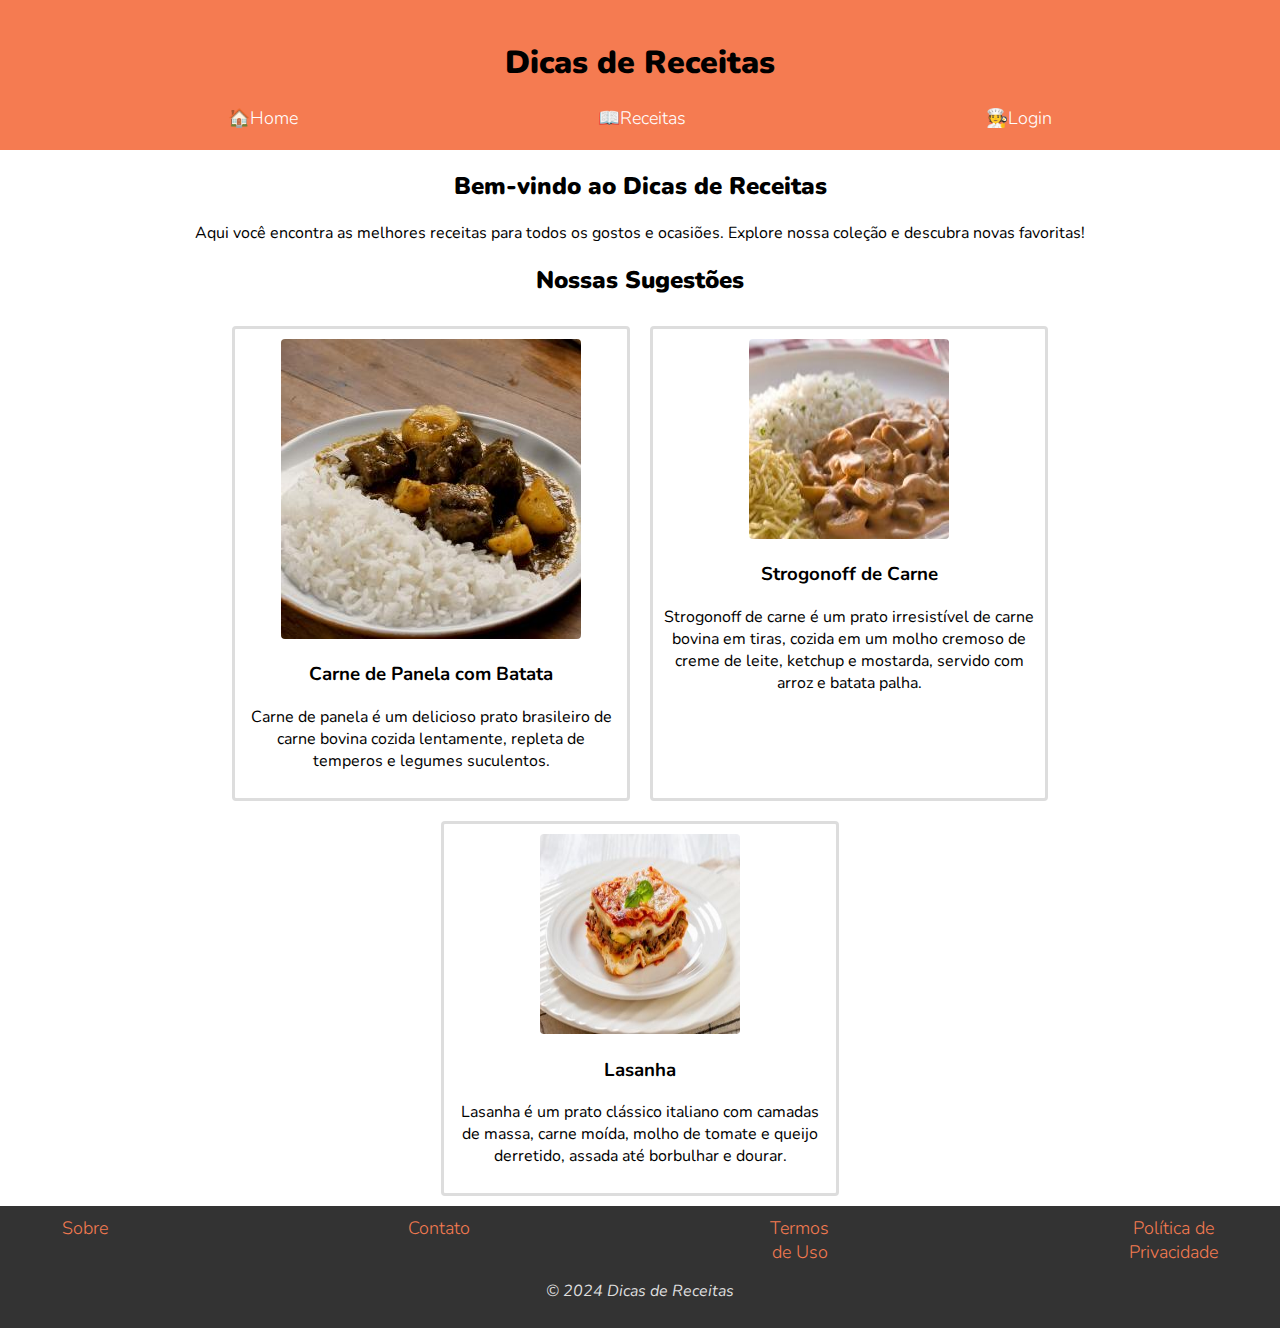
==== index.html @ 7b2971dc "aaa" ====
<!DOCTYPE html>
<html lang="pt-br">

<head>
    <meta charset="UTF-8">
    <meta name="viewport" content="width=device-width, initial-scale=1.0">
    <title>Dicas de Receitas</title>
    <link rel="stylesheet" href="css/style.css">
</head>

<body>
    <section class="all">
        <header>
            <div class="container">
                <h1>Dicas de Receitas</h1>
                <div id="aba">
                    <nav>
                        <ul class="inline-list">
                            <li><a href="index.html">🏠Home</a></li>
                            <li><a href="#">📖Receitas</a></li>
                            <li><a href="login.html">🧑‍🍳Login</a></li>
                        </ul>
                    </nav>
                </div>
            </div>
        </header>
        <main>
            <section class="intro">
                <h2>Bem-vindo ao Dicas de Receitas</h2>
                <p>Aqui você encontra as melhores receitas para todos os gostos e ocasiões. Explore nossa coleção e
                    descubra novas favoritas!</p>
            </section>
            <section class="recipes">
                <h2>Nossas Sugestões </h2>
                <div class="recipe-gallery">
                    <div class="recipe-item" id="carnepanela">

                        <img src="assets/carne-panela.jpg" alt="Receita 1">
                        <h3>Carne de Panela com Batata</h3>
                        <p>Carne de panela é um delicioso prato brasileiro de carne bovina cozida lentamente, repleta de
                            temperos e legumes suculentos.</p>

                    </div>
                    <div class="recipe-item" id="strogonoff">

                        <img src="assets/strogonoff.jpg" alt="Receita 2" height="200px" width="200px">
                        <h3>Strogonoff de Carne</h3>
                        <p>Strogonoff de carne é um prato irresistível de carne bovina em tiras, cozida em um molho
                            cremoso de creme de leite, ketchup e mostarda, servido com arroz e batata palha.</p>

                    </div>
                    <div class="recipe-item" id="lasanha">
                        
                            <img src="assets/lasanha.jpg" alt="Receita 3" height="200px" width="200px">
                            <h3>Lasanha</h3>
                            <p>Lasanha é um prato clássico italiano com camadas de massa, carne moída, molho de tomate e
                                queijo derretido, assada até borbulhar e dourar.</p>
                        
                    </div>
                </div>
            </section>
        </main>
        <footer>
            <div class="container">
                <ul class="inline-list1">
                    <li><a href="#">Sobre</a></li>
                    <li><a href="#">Contato</a></li>
                    <li><a href="#">Termos de Uso</a></li>
                    <li><a href="#">Política de Privacidade</a></li>
                </ul>
                <p class="footer">&copy; 2024 Dicas de Receitas</p>
            </div>
        </footer>
    </section>
    <script src="js/divsclick.js"></script>
</body>

</html>
---- css/style.css ----
@font-face {
  font-family: "Nunito-Black";
  src: url(Nunito/Nunito-Black.ttf);
}

@font-face {
  font-family: "Nunito-Bold";
  src: url(Nunito/Nunito-Bold.ttf);
}

@font-face {
  font-family: "Nunito-ExtraBold";
  src: url(Nunito/Nunito-ExtraBold.ttf);
}

@font-face {
  font-family: "Nunito-Italic";
  src: url(Nunito/Nunito-Italic.ttf);
}

@font-face {
  font-family: "Nunito-Light";
  src: url(Nunito/Nunito-Light.ttf);
}

@font-face {
  font-family: "Nunito-Medium";
  src: url(Nunito/Nunito-Medium.ttf);
}

@font-face {
  font-family: "Nunito-Regular";
  src: url(Nunito/Nunito-Regular.ttf);
}

body {
  background-color: white;
  margin: 0;
  padding: 0;
}

header {
  margin: 0;
  text-align: center;
  background-color: #F57B51;
  padding: 20px 0;
}

header h1 {
  font-family: "Nunito-Black";
  font-size: xx-large;
}

h2 {
  font-family: "Nunito-Black";
}

p {
  font-family: "Nunito-Regular";
}

div#aba {
  text-align: center;
  border-radius: 30px;
}

.inline-list {
  list-style-type: none;
  margin: 0;
  display: flex;
  justify-content: center;
  padding: 0;
}

.inline-list a {
  text-decoration: none;
  color: white;
  font-size: large;
  font-family: "Nunito-Light";
}

.inline-list li {
  padding: 0 250px;
}

.intro {
  text-align: center;
}

.recipes {
  padding: 0 20px;
  text-align: center;
}

.recipe-gallery {
  display: flex;
  justify-content: center;
  flex-wrap: wrap;
  cursor: pointer;
}

.recipe-item {
  border: solid #ddd;
  border-radius: 4px;
  margin: 10px;
  padding: 10px;
  width: 200px;
}

.recipe-item img {
  max-width: 100%;
  border-radius: 4px;
}

.recipe-item h3 {
  font-family: "Nunito-Bold";
}

.Lrecipes {
  text-decoration: none;
  color: black;
  font-family: "Nunito-Regular";
}

.Lrecipes h3 {
  font-family: "Nunito-Bold";
  font-size: large;
  text-decoration: none;
  color: black;
}

footer {
  text-align: center;
  padding: 10px 0;
  bottom: 0;
  width: 100%;
  background: #333;
  color: #ddd;
  position: relative;
}

footer p {
  font-family: "Nunito-Italic";
}

.inline-list1 {
  list-style-type: none;
  margin: 0;
  display: flex;
  justify-content: center;
  padding: 0;
}

.inline-list1 a {
  text-decoration: none;
  color: #F57B51;
  font-size: large;
  font-family: "Nunito-Light";
}

.inline-list1 li {
  padding: 0 170px;
  /* Aplica padding horizontal aos itens da lista */
}

/* Media query for screens up to 450px (smartphones) */
@media screen and (max-width: 450px) {
  header h1 {
    font-size: large;
  }

  .inline-list, .inline-list1 {
    flex-direction: column;
  }

  .inline-list li, .inline-list1 li {
    padding: 10px 0;
  }

  .recipe-item {
    width: 100%;
  }

  .recipe-gallery {
    flex-direction: column;
  }

  .Lrecipes h3 {
    font-size: medium;
  }
}

/* Media query for screens from 451px to 700px (small tablets) */
@media screen and (min-width: 451px) and (max-width: 700px) {
  header h1 {
    font-size: x-large;
  }

  .inline-list, .inline-list1 {
    flex-direction: column;
  }

  .inline-list li, .inline-list1 li {
    padding: 15px 0;
  }

  .recipe-item {
    width: 90%;
  }

  .recipe-gallery {
    flex-direction: column;
  }

  .Lrecipes h3 {
    font-size: large;
  }
}

/* Media query for screens from 701px to 1200px (tablets and small desktops) */
@media screen and (min-width: 701px) and (max-width: 1200px) {
  header h1 {
    font-size: xx-large;
  }

  .inline-list, .inline-list1 {
    flex-direction: row;
  }

  .inline-list li, .inline-list1 li {
    padding: 0 100px;
  }

  .recipe-item {
    width: 45%;
  }

  .recipe-gallery {
    flex-direction: row;
    flex-wrap: wrap;
  }

  .Lrecipes h3 {
    font-size: large;
  }
}

/* Media query for screens from 1201px to 1398px (desktops) */
@media screen and (min-width: 1201px) and (max-width: 1398px) {
  header h1 {
    font-size: xx-large;
  }

  .inline-list, .inline-list1 {
    flex-direction: row;
  }

  .inline-list li, .inline-list1 li {
    padding: 0 150px;
  }

  .recipe-item {
    width: 30%;
  }

  .recipe-gallery {
    flex-direction: row;
    flex-wrap: wrap;
  }

  .Lrecipes h3 {
    font-size: large;
  }
}

/* Media query for screens from 1399px and up (large desktops) */
@media screen and (min-width: 1399px) {
  header h1 {
    font-size: xx-large;
  }

  .inline-list, .inline-list1 {
    flex-direction: row;
  }

  .inline-list li, .inline-list1 li {
    padding: 0 250px;
  }

  .recipe-item {
    width: 200px;
  }

  .recipe-gallery {
    flex-direction: row;
    flex-wrap: wrap;
  }

  .Lrecipes h3 {
    font-size: large;
  }
}
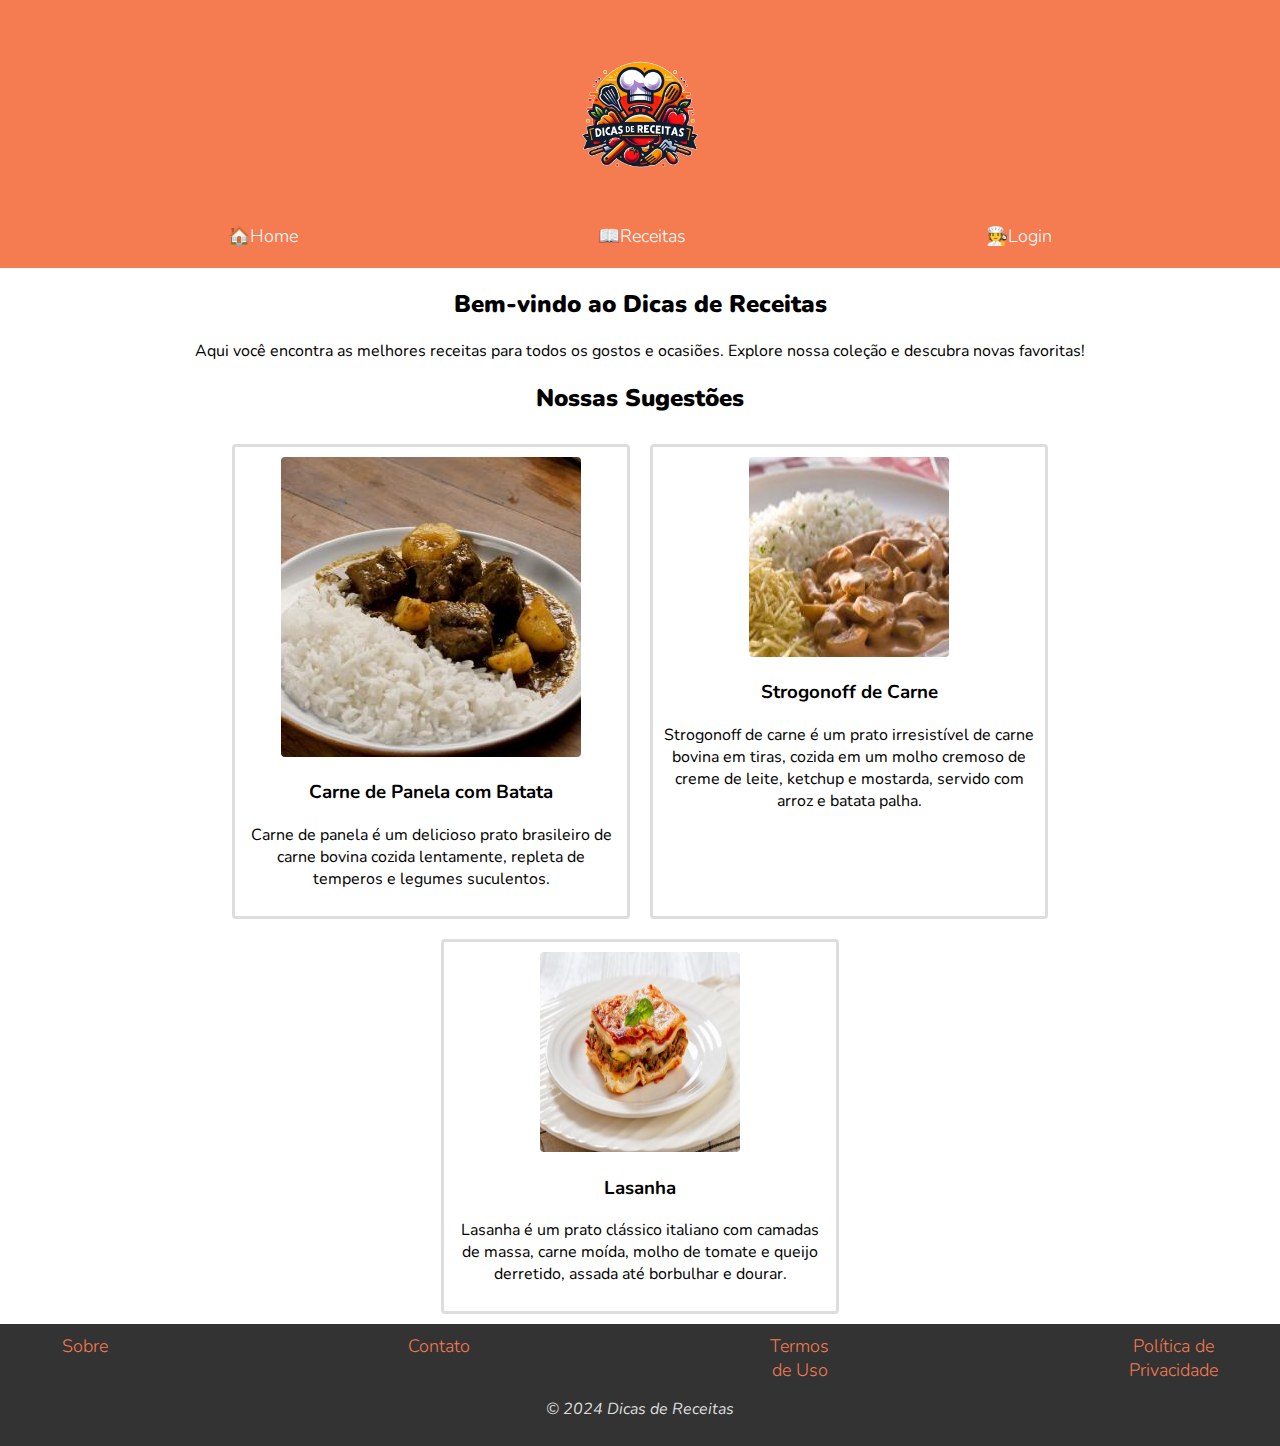
==== commit bb237bd5: "logo" ====
--- a/index.html
+++ b/index.html
@@ -12,7 +12,7 @@
     <section class="all">
         <header>
             <div class="container">
-                <h1>Dicas de Receitas</h1>
+                <h1><img src="assets/Com contorno.png" alt="" width="150px" height="150px"></h1>
                 <div id="aba">
                     <nav>
                         <ul class="inline-list">
--- a/css/style.css
+++ b/css/style.css
@@ -224,6 +224,7 @@
   }
 
   .inline-list, .inline-list1 {
+   
     flex-direction: row;
   }
 
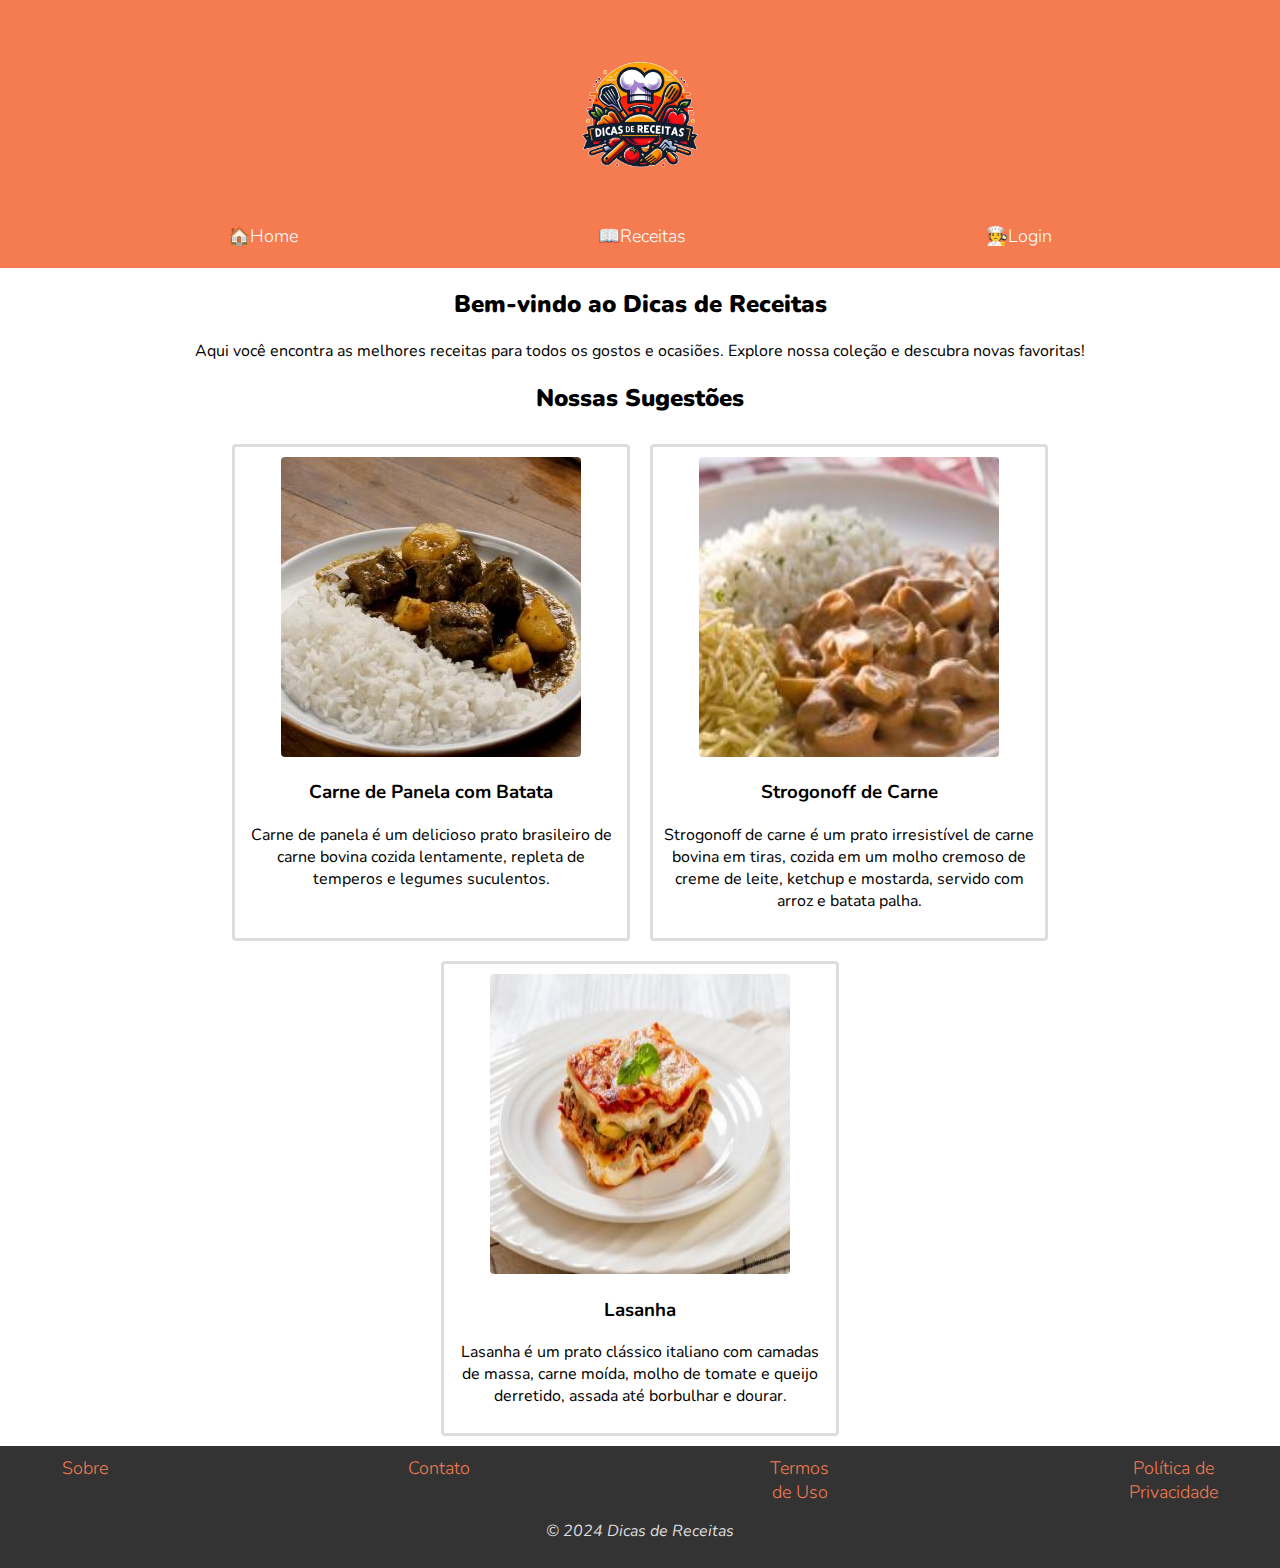
==== commit 5d0e0f25: "att" ====
--- a/index.html
+++ b/index.html
@@ -6,6 +6,7 @@
     <meta name="viewport" content="width=device-width, initial-scale=1.0">
     <title>Dicas de Receitas</title>
     <link rel="stylesheet" href="css/style.css">
+    <link rel="shortcut icon" href="assets/ico.ico" type="image/x-icon">
 </head>
 
 <body>
@@ -43,19 +44,19 @@
                     </div>
                     <div class="recipe-item" id="strogonoff">
 
-                        <img src="assets/strogonoff.jpg" alt="Receita 2" height="200px" width="200px">
+                        <img src="assets/strogonoff.jpg" alt="Receita 2" height="300px" width="300px">
                         <h3>Strogonoff de Carne</h3>
                         <p>Strogonoff de carne é um prato irresistível de carne bovina em tiras, cozida em um molho
                             cremoso de creme de leite, ketchup e mostarda, servido com arroz e batata palha.</p>
 
                     </div>
                     <div class="recipe-item" id="lasanha">
-                        
-                            <img src="assets/lasanha.jpg" alt="Receita 3" height="200px" width="200px">
-                            <h3>Lasanha</h3>
-                            <p>Lasanha é um prato clássico italiano com camadas de massa, carne moída, molho de tomate e
-                                queijo derretido, assada até borbulhar e dourar.</p>
-                        
+
+                        <img src="assets/lasanha.jpg" alt="Receita 3" height="300px" width="300px">
+                        <h3>Lasanha</h3>
+                        <p>Lasanha é um prato clássico italiano com camadas de massa, carne moída, molho de tomate e
+                            queijo derretido, assada até borbulhar e dourar.</p>
+
                     </div>
                 </div>
             </section>
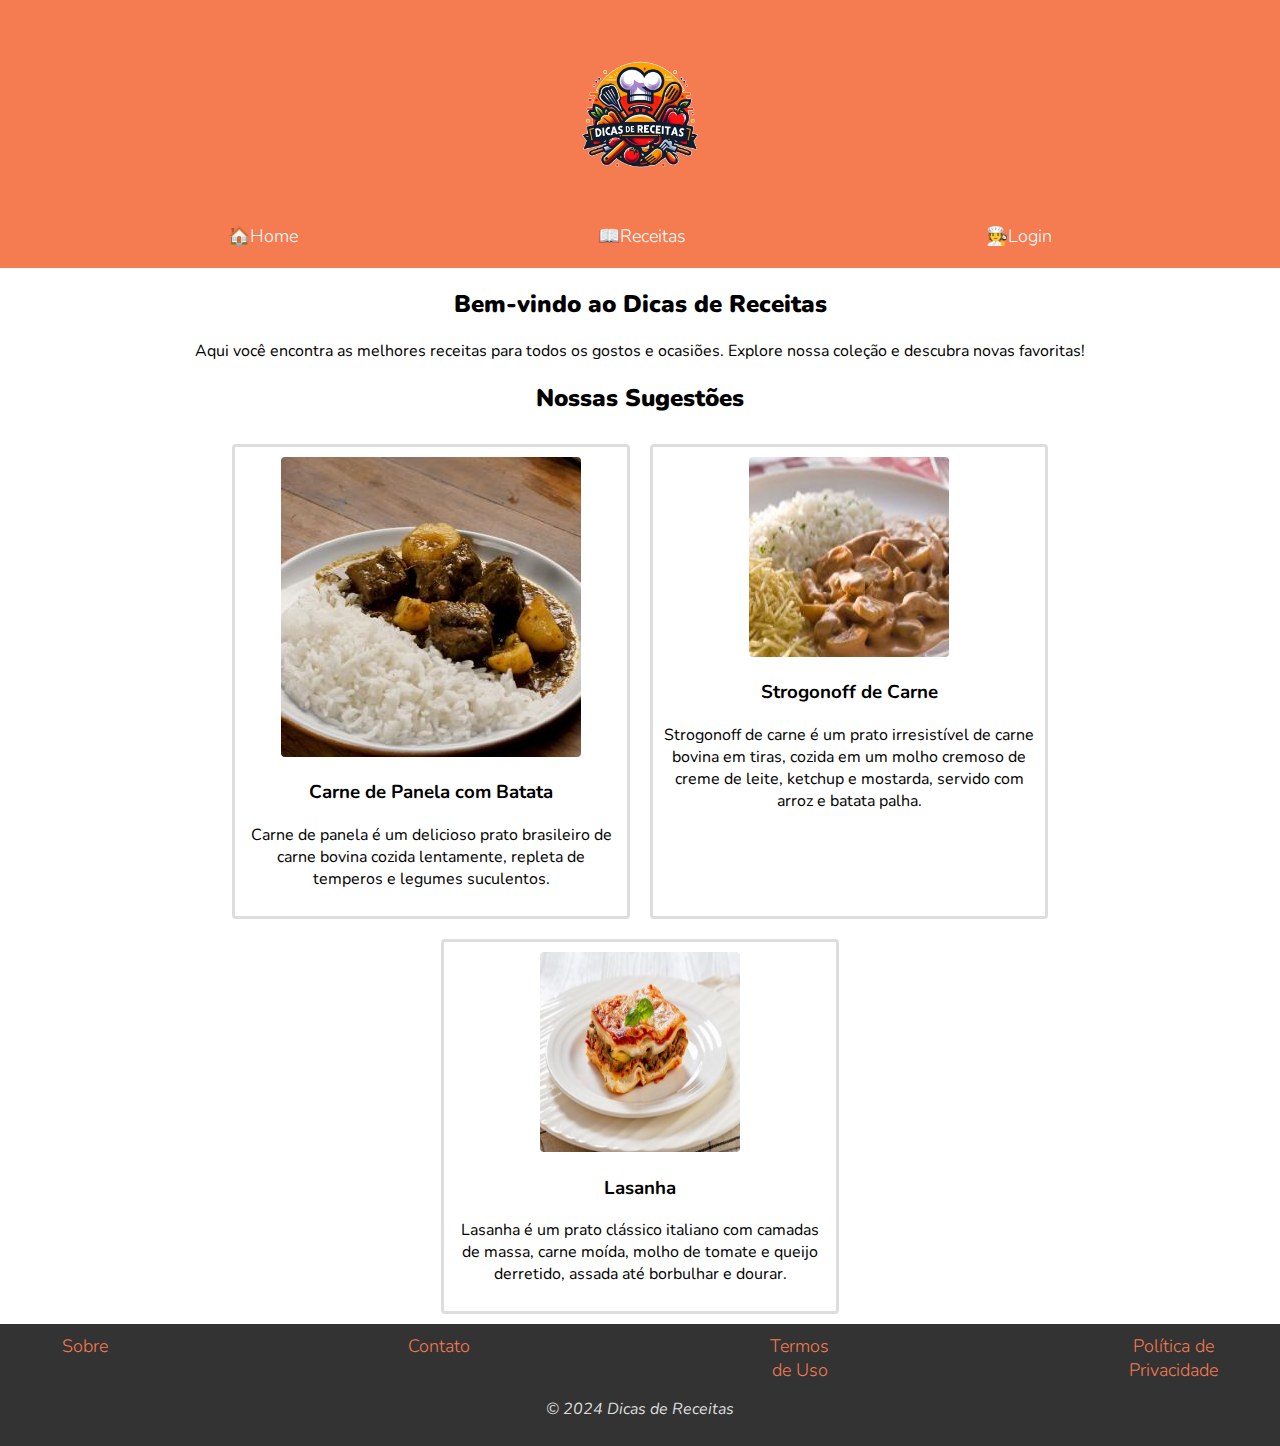
==== commit 29ac0717: "att" ====
--- a/index.html
+++ b/index.html
@@ -18,7 +18,7 @@
                     <nav>
                         <ul class="inline-list">
                             <li><a href="index.html">🏠Home</a></li>
-                            <li><a href="#">📖Receitas</a></li>
+                            <li><a href="receitasfaceis.html">📖Receitas</a></li>
                             <li><a href="login.html">🧑‍🍳Login</a></li>
                         </ul>
                     </nav>
@@ -36,7 +36,7 @@
                 <div class="recipe-gallery">
                     <div class="recipe-item" id="carnepanela">
 
-                        <img src="assets/carne-panela.jpg" alt="Receita 1">
+                        <img src="assets/carne-panela.jpg" alt="Receita 1"      >
                         <h3>Carne de Panela com Batata</h3>
                         <p>Carne de panela é um delicioso prato brasileiro de carne bovina cozida lentamente, repleta de
                             temperos e legumes suculentos.</p>
@@ -44,7 +44,7 @@
                     </div>
                     <div class="recipe-item" id="strogonoff">
 
-                        <img src="assets/strogonoff.jpg" alt="Receita 2" height="300px" width="300px">
+                        <img src="assets/strogonoff.jpg" alt="Receita 2" height="200px" width="200px" >
                         <h3>Strogonoff de Carne</h3>
                         <p>Strogonoff de carne é um prato irresistível de carne bovina em tiras, cozida em um molho
                             cremoso de creme de leite, ketchup e mostarda, servido com arroz e batata palha.</p>
@@ -52,7 +52,7 @@
                     </div>
                     <div class="recipe-item" id="lasanha">
 
-                        <img src="assets/lasanha.jpg" alt="Receita 3" height="300px" width="300px">
+                        <img src="assets/lasanha.jpg" alt="Receita 3" height="200px" width="200px">
                         <h3>Lasanha</h3>
                         <p>Lasanha é um prato clássico italiano com camadas de massa, carne moída, molho de tomate e
                             queijo derretido, assada até borbulhar e dourar.</p>
